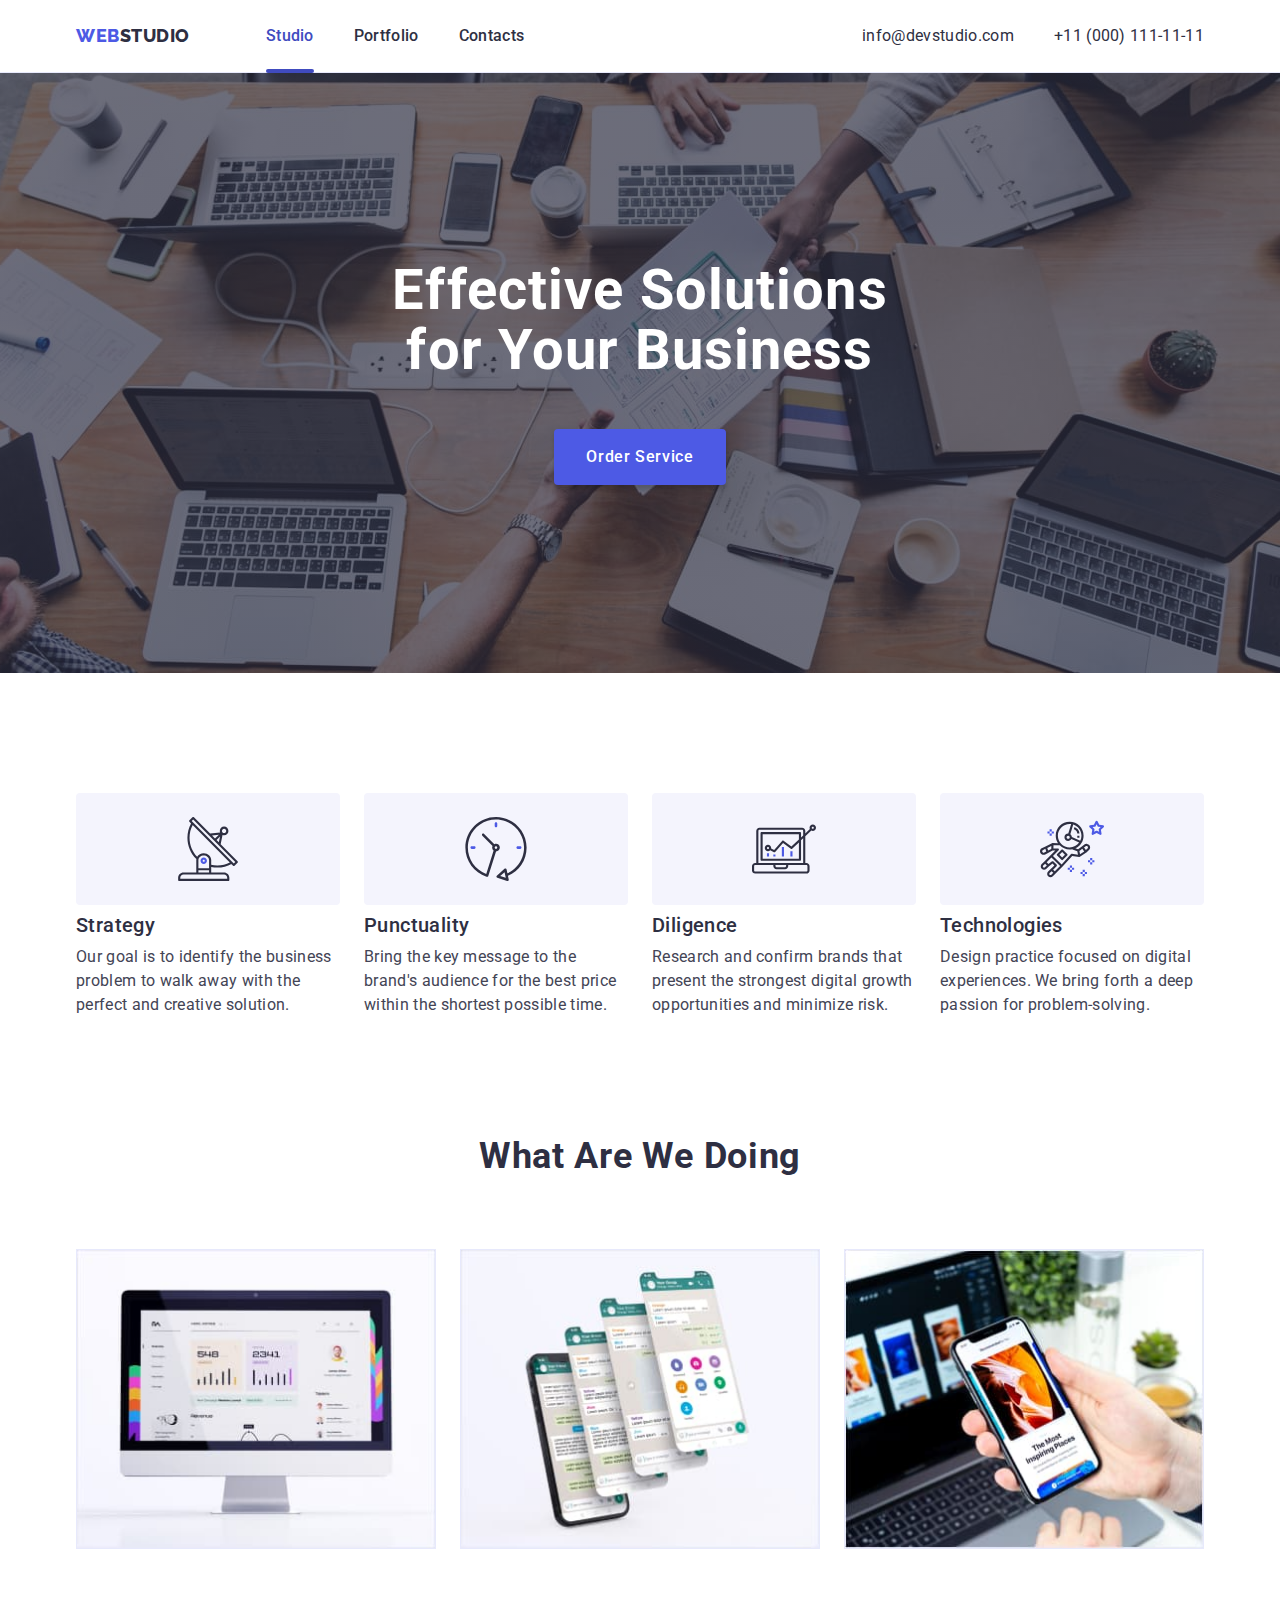
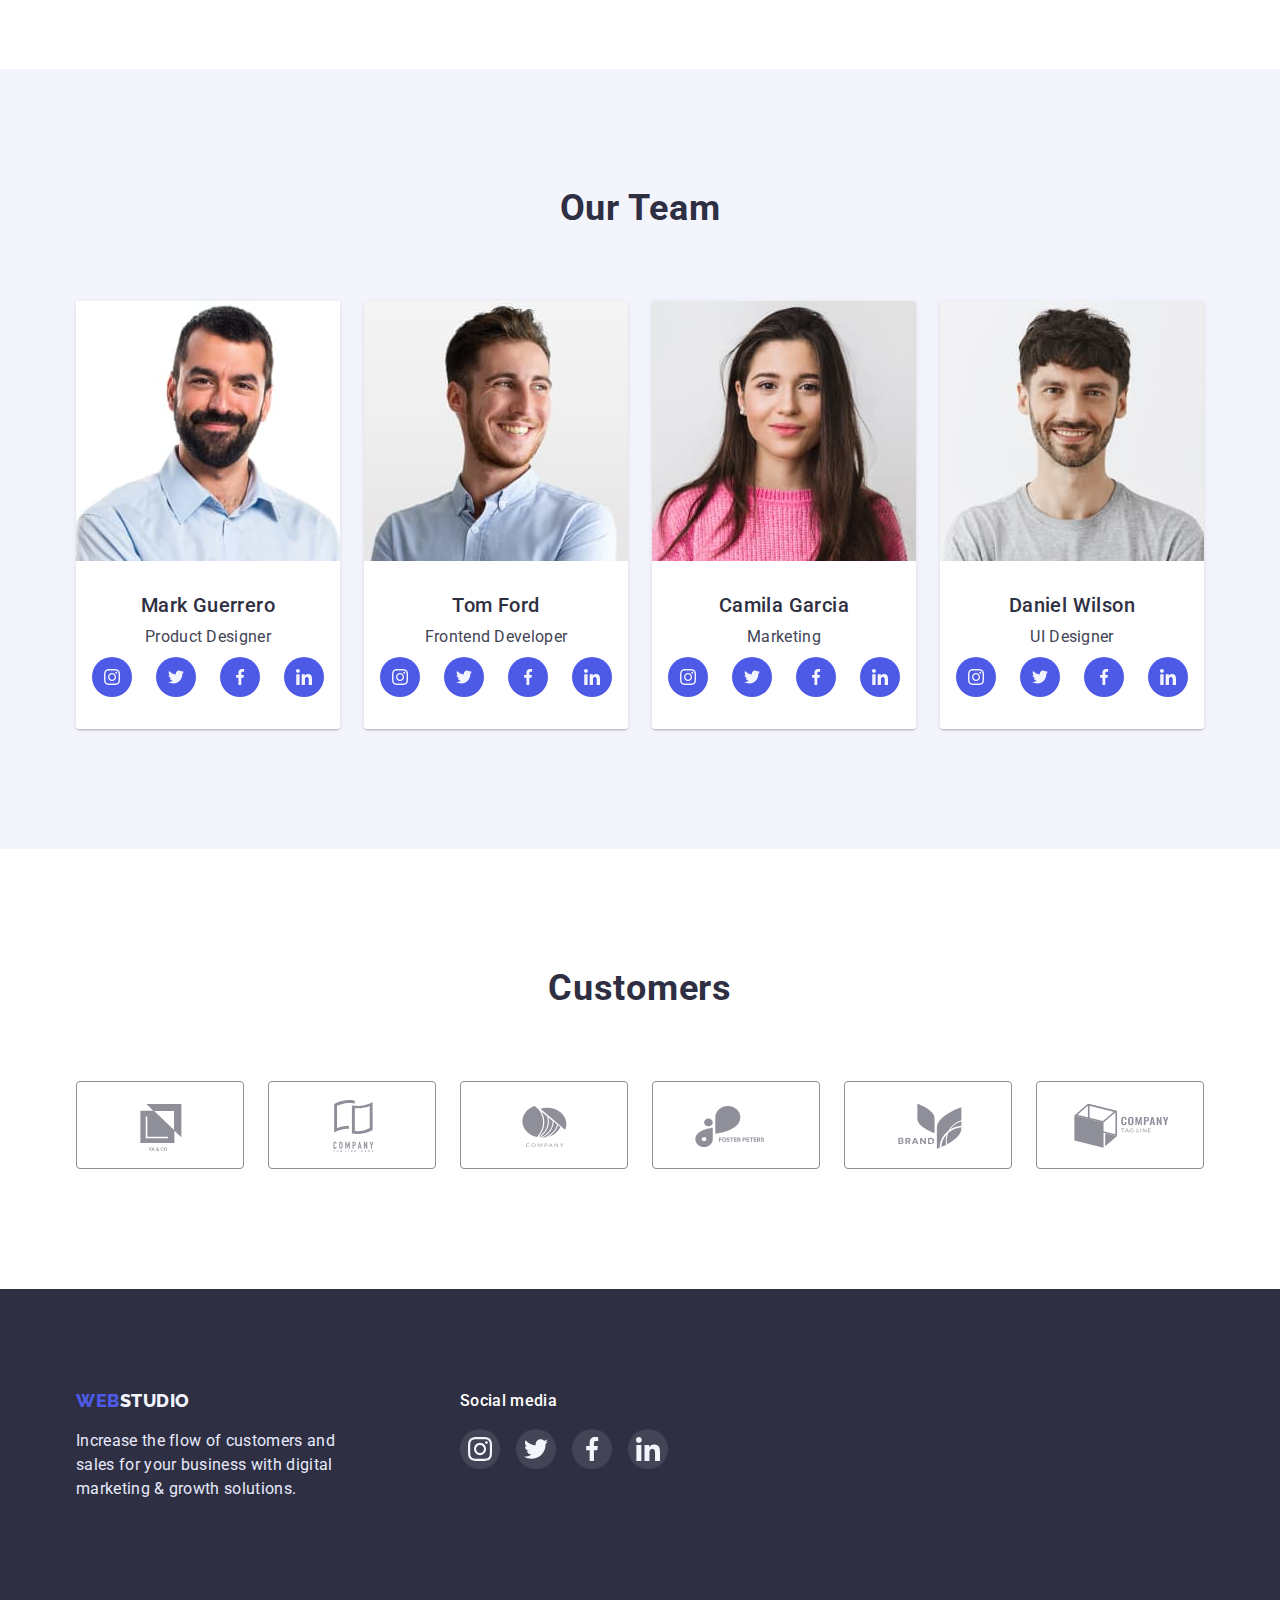
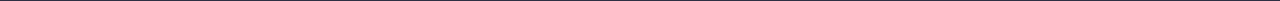
==== index.html @ 6172c43a "Initial commit" ====
<!DOCTYPE html>
<html lang="en">
  <head>
    <meta charset="UTF-8" />
    <meta http-equiv="X-UA-Compatible" content="IE=edge" />
    <meta name="viewport" content="width=device-width, initial-scale=1.0" />
    <title>Студія дизайну Webstudio</title>
    <link rel="preconnect" href="https://fonts.googleapis.com" />
    <link rel="preconnect" href="https://fonts.gstatic.com" crossorigin />
    <link
      href="https://fonts.googleapis.com/css2?family=Raleway:wght@800&family=Roboto:wght@400;500;700;900&display=swap"
      rel="stylesheet"
    />
    <link rel="stylesheet" href="./css/normalize.css" />
    <link rel="stylesheet" href="./css/styles.css" />
  </head>
  <body>
    <!-- Header -->
    <header class="header">
      <div class="container header-block">
        <nav class="nav">
          <a href="./index.html" class="logo decor"
            ><span class="logo-text"> Web</span>Studio</a
          >
          <!-- Nav-Title -->
          <ul class="nav-title">
            <li class="nav-li line">
              <a class="nav-link decor studio" href="./index.html">Studio</a>
            </li>
            <li class="nav-li">
              <a class="nav-link decor" href="./portfolio.html">Portfolio</a>
            </li>
            <li class="nav-li">
              <a class="nav-link decor" href="#">Contacts</a>
            </li>
          </ul>
        </nav>
        <!-- Contacts -->
        <address>
          <ul class="contacts">
            <li class="contacts-li">
              <a href="mailto:info@devstudio.com" class="mail decor"
                >info@devstudio.com</a
              >
            </li>
            <li class="contacts-li">
              <a href="tel:+110001111111" class="tel decor"
                >+11 (000) 111-11-11</a
              >
            </li>
          </ul>
        </address>
      </div>
    </header>
    <!-- Main content -->
    <main class="main-title">
      <!-- Values -->
      <section class="section hero">
        <div class="container">
          <h1 class="hero-title">
            Effective Solutions <br />
            for Your Business
          </h1>
          <button class="hero-button" data-modal-open type="button">
            Order Service
          </button>
        </div>
        <!-- Modal -->
        <div class="backdrop is-hidden" data-modal>
          <div class="modal">
            <svg class="button-close" width="24" height="24" data-modal-close>
              <use href="./images/symbol-defs.svg#icon-close"></use>
            </svg>
          </div>
        </div>
      </section>
      <!-- Work -->
      <section class="section work">
        <div class="container">
          <h2 class="work-title">Advantages</h2>
          <ul class="work-list">
            <li class="work-li">
              <div class="work-icon-div">
                <svg class="work-svg" width="64" height="64">
                  <use href="./images/symbol-defs.svg#icon-antenna-1"></use>
                </svg>
              </div>
              <h3 class="work-subtitle">Strategy</h3>
              <p class="work-text">
                Our goal is to identify the business problem to walk away with
                the perfect and creative solution.
              </p>
            </li>
            <li class="work-li">
              <div class="work-icon-div">
                <svg class="work-svg" width="64" height="64">
                  <use href="./images/symbol-defs.svg#icon-clock-1"></use>
                </svg>
              </div>
              <h3 class="work-subtitle">Punctuality</h3>
              <p class="work-text">
                Bring the key message to the brand's audience for the best price
                within the shortest possible time.
              </p>
            </li>
            <li class="work-li">
              <div class="work-icon-div">
                <svg class="work-svg" width="64" height="64">
                  <use href="./images/symbol-defs.svg#icon-diagram-1"></use>
                </svg>
              </div>
              <h3 class="work-subtitle">Diligence</h3>
              <p class="work-text">
                Research and confirm brands that present the strongest digital
                growth opportunities and minimize risk.
              </p>
            </li>
            <li class="work-li">
              <div class="work-icon-div">
                <svg class="work-svg" width="64" height="64">
                  <use href="./images/symbol-defs.svg#icon-astronaut-1"></use>
                </svg>
              </div>
              <h3 class="work-subtitle">Technologies</h3>
              <p class="work-text">
                Design practice focused on digital experiences. We bring forth a
                deep passion for problem-solving.
              </p>
            </li>
          </ul>
        </div>
      </section>
      <!-- Demonstration -->
      <section class="section demo">
        <div class="container">
          <h2 class="demo-title">What are we doing</h2>
          <ul class="demo-list margin">
            <li class="demo-li">
              <img
                src="./images/img-1.jpg"
                alt="Монітор компʼютера з графіками"
                width="360"
              />
            </li>
            <li class="demo-li">
              <img
                src="./images/img-2.jpg"
                alt="Демонстрація мобільного додатку (месенджер) на єкрані телефона"
                width="360"
              />
            </li>
            <li class="demo-li">
              <img
                src="./images/img-3.jpg"
                alt="Демонстрація додатку на екрані ноутбуку і мобільного телефону,ілюстрація подорожей."
                width="360"
              />
            </li>
          </ul>
        </div>
      </section>
      <!-- Team -->
      <section class="section team">
        <div class="container">
          <h2 class="team-title">Our Team</h2>
          <ul class="team-list margin">
            <li class="team-li">
              <img
                src="./images/team-1.jpg"
                alt="Фото дорослого чоловіка"
                width="264"
              />
              <div class="team-container">
                <h3 class="team-subtitle">Mark Guerrero</h3>
                <p class="team-text">Product Designer</p>
                <ul class="team-icon-list">
                  <li class="team-icon-li">
                    <a href="#" class="team-icon-link">
                      <svg class="team-icon-svg" width="16" height="16">
                        <use
                          href="./images/symbol-defs.svg#icon-instagram-2"
                        ></use>
                      </svg>
                    </a>
                  </li>
                  <li class="team-icon-li">
                    <a href="#" class="team-icon-link">
                      <svg class="team-icon-svg" width="16" height="16">
                        <use
                          href="./images/symbol-defs.svg#icon-twitter-1"
                        ></use>
                      </svg>
                    </a>
                  </li>
                  <li class="team-icon-li">
                    <a href="#" class="team-icon-link">
                      <svg class="team-icon-svg" width="16" height="16">
                        <use
                          href="./images/symbol-defs.svg#icon-facebook-1"
                        ></use>
                      </svg>
                    </a>
                  </li>
                  <li class="team-icon-li">
                    <a href="#" class="team-icon-link">
                      <svg class="team-icon-svg" width="16" height="16">
                        <use
                          href="./images/symbol-defs.svg#icon-linkedin-1"
                        ></use>
                      </svg>
                    </a>
                  </li>
                </ul>
              </div>
            </li>
            <li class="team-li">
              <img
                src="./images/team-2.jpg"
                alt="Фото дорослого чоловіка"
                width="264"
              />
              <div class="team-container">
                <h3 class="team-subtitle">Tom Ford</h3>
                <p class="team-text">Frontend Developer</p>
                <ul class="team-icon-list">
                  <li class="team-icon-li">
                    <a href="#" class="team-icon-link">
                      <svg class="team-icon-svg" width="16" height="16">
                        <use
                          href="./images/symbol-defs.svg#icon-instagram-2"
                        ></use>
                      </svg>
                    </a>
                  </li>
                  <li class="team-icon-li">
                    <a href="#" class="team-icon-link">
                      <svg class="team-icon-svg" width="16" height="16">
                        <use
                          href="./images/symbol-defs.svg#icon-twitter-1"
                        ></use>
                      </svg>
                    </a>
                  </li>
                  <li class="team-icon-li">
                    <a href="#" class="team-icon-link">
                      <svg class="team-icon-svg" width="16" height="16">
                        <use
                          href="./images/symbol-defs.svg#icon-facebook-1"
                        ></use>
                      </svg>
                    </a>
                  </li>
                  <li class="team-icon-li">
                    <a href="#" class="team-icon-link">
                      <svg class="team-icon-svg" width="16" height="16">
                        <use
                          href="./images/symbol-defs.svg#icon-linkedin-1"
                        ></use>
                      </svg>
                    </a>
                  </li>
                </ul>
              </div>
            </li>
            <li class="team-li">
              <img
                src="./images/team-3.jpg"
                alt="Фото молодої дівчини"
                width="264"
              />
              <div class="team-container">
                <h3 class="team-subtitle">Camila Garcia</h3>
                <p class="team-text">Marketing</p>
                <ul class="team-icon-list">
                  <li class="team-icon-li">
                    <a href="#" class="team-icon-link">
                      <svg class="team-icon-svg" width="16" height="16">
                        <use
                          href="./images/symbol-defs.svg#icon-instagram-2"
                        ></use>
                      </svg>
                    </a>
                  </li>
                  <li class="team-icon-li">
                    <a href="#" class="team-icon-link">
                      <svg class="team-icon-svg" width="16" height="16">
                        <use
                          href="./images/symbol-defs.svg#icon-twitter-1"
                        ></use>
                      </svg>
                    </a>
                  </li>
                  <li class="team-icon-li">
                    <a href="#" class="team-icon-link">
                      <svg class="team-icon-svg" width="16" height="16">
                        <use
                          href="./images/symbol-defs.svg#icon-facebook-1"
                        ></use>
                      </svg>
                    </a>
                  </li>
                  <li class="team-icon-li">
                    <a href="#" class="team-icon-link">
                      <svg class="team-icon-svg" width="16" height="16">
                        <use
                          href="./images/symbol-defs.svg#icon-linkedin-1"
                        ></use>
                      </svg>
                    </a>
                  </li>
                </ul>
              </div>
            </li>
            <li class="team-li">
              <img
                src="./images/team-4.jpg"
                alt="Фото молодого хлопця"
                width="264"
              />
              <div class="team-container">
                <h3 class="team-subtitle">Daniel Wilson</h3>
                <p class="team-text">UI Designer</p>
                <ul class="team-icon-list">
                  <li class="team-icon-li">
                    <a href="#" class="team-icon-link">
                      <svg class="team-icon-svg" width="16" height="16">
                        <use
                          href="./images/symbol-defs.svg#icon-instagram-2"
                        ></use>
                      </svg>
                    </a>
                  </li>
                  <li class="team-icon-li">
                    <a href="#" class="team-icon-link">
                      <svg class="team-icon-svg" width="16" height="16">
                        <use
                          href="./images/symbol-defs.svg#icon-twitter-1"
                        ></use>
                      </svg>
                    </a>
                  </li>
                  <li class="team-icon-li">
                    <a href="#" class="team-icon-link">
                      <svg class="team-icon-svg" width="16" height="16">
                        <use
                          href="./images/symbol-defs.svg#icon-facebook-1"
                        ></use>
                      </svg>
                    </a>
                  </li>
                  <li class="team-icon-li">
                    <a href="#" class="team-icon-link">
                      <svg class="team-icon-svg" width="16" height="16">
                        <use
                          href="./images/symbol-defs.svg#icon-linkedin-1"
                        ></use>
                      </svg>
                    </a>
                  </li>
                </ul>
              </div>
            </li>
          </ul>
        </div>
      </section>

      <!-- Customers -->
      <section class="section customers">
        <div class="container">
          <h2 class="customers-title">Customers</h2>
          <ul class="customers-list">
            <li class="customers-li">
              <a class="customers-link" href="#">
                <svg class="customers-svg" width="104" height="56">
                  <use
                    class="customers-icon"
                    href="./images/symbol-defs.svg#icon-logo"
                  ></use>
                </svg>
              </a>
            </li>
            <li class="customers-li">
              <a class="customers-link" href="#">
                <svg class="customers-svg" width="104" height="56">
                  <use
                    class="customers-icon"
                    href="./images/symbol-defs.svg#icon-logo-1"
                  ></use>
                </svg>
              </a>
            </li>
            <li class="customers-li">
              <a class="customers-link" href="#">
                <svg class="customers-svg" width="104" height="56">
                  <use
                    class="customers-icon"
                    href="./images/symbol-defs.svg#icon-logo-2"
                  ></use>
                </svg>
              </a>
            </li>
            <li class="customers-li">
              <a class="customers-link" href="#">
                <svg class="customers-svg" width="104" height="56">
                  <use
                    class="customers-icon"
                    href="./images/symbol-defs.svg#icon-logo-3"
                  ></use>
                </svg>
              </a>
            </li>
            <li class="customers-li">
              <a class="customers-link" href="#">
                <svg class="customers-svg" width="104" height="56">
                  <use
                    class="customers-icon"
                    href="./images/symbol-defs.svg#icon-logo-4"
                  ></use>
                </svg>
              </a>
            </li>
            <li class="customers-li">
              <a class="customers-link" href="#">
                <svg class="customers-svg" width="104" height="56">
                  <use
                    class="customers-icon"
                    href="./images/symbol-defs.svg#icon-logo-5"
                  ></use>
                </svg>
              </a>
            </li>
          </ul>
        </div>
      </section>
    </main>
    <!-- Footer -->
    <footer class="footer">
      <div class="container foot-contain">
        <div class="business">
          <a href="./index.html" class="footer-logo decor"
            ><span class="logo-text"> Web</span>Studio</a
          >
          <p class="footer-text">
            Increase the flow of customers and sales for your business with
            digital marketing & growth solutions.
          </p>
        </div>
        <div class="social">
          <h2 class="social-title">Social media</h2>
          <ul class="social-list">
            <li class="social-li">
              <a href="#" class="social-link">
                <svg class="social-svg" width="24" height="24">
                  <use href="./images/symbol-defs.svg#icon-instagram-2"></use>
                </svg>
              </a>
            </li>
            <li class="social-li">
              <a href="#" class="social-link">
                <svg class="social-svg" width="24" height="24">
                  <use href="./images/symbol-defs.svg#icon-twitter-1"></use>
                </svg>
              </a>
            </li>
            <li class="social-li">
              <a href="#" class="social-link">
                <svg class="social-svg" width="24" height="24">
                  <use href="./images/symbol-defs.svg#icon-facebook-1"></use>
                </svg>
              </a>
            </li>
            <li class="social-li">
              <a href="#" class="social-link">
                <svg class="social-svg" width="24" height="24">
                  <use href="./images/symbol-defs.svg#icon-linkedin-1"></use>
                </svg>
              </a>
            </li>
          </ul>
        </div>
      </div>
    </footer>
    <script src="./js/modal.js"></script>
  </body>
</html>
---- css/styles.css ----
:root {
  --primary-text-color: #434455;
  --title-text-color: #2e2f42;
  --accent-color: #4d5ae5;
  --primary-white-color: #ffffff;
  --active-accent-color: #404bbf;
  --background-button-color: #f4f4fd;
  --footer-text-color: #e7e9fc;
  --border-icon-color: #8e8f99;
  --footer-icon-color: rgba(255, 255, 255, 0.1);
  --footer-icon-active-color: #31d0aa;
  --black-color: #000;
  --modal-buttonclose-border: rgba(0, 0, 0, 0.1);
  --modal-background: rgba(46, 47, 66, 0.4);
  --modal-window-background: #fcfcfc;
  --modal-box-shadow: 0px 1px 1px rgba(0, 0, 0, 0.14),
    0px 1px 3px rgba(0, 0, 0, 0.12), 0px 2px 1px rgba(0, 0, 0, 0.2);
  --box-shadow: 0px 1px 6px rgba(46, 47, 66, 0.08),
    0px 1px 1px rgba(46, 47, 66, 0.16), 0px 2px 1px rgba(46, 47, 66, 0.08);
  --button-shadow: 0px 4px 4px rgba(0, 0, 0, 0.15);
  --filter-shadow: 0px 3px 1px rgba(0, 0, 0, 0.1),
    0px 2px 1px rgba(0, 0, 0, 0.08), 0px 2px 2px rgba(0, 0, 0, 0.12);
  --portfolio-card-shadow: 0px 1px 6px rgba(46, 47, 66, 0.08);
}

html {
  box-sizing: border-box;
}

*,
*::before,
*::after {
  box-sizing: inherit;
}

/* Body */
body {
  font-family: Roboto, sans-serif;
  font-size: 16px;
  background-color: var(--primary-white-color);
  color: var(--primary-text-color);
}

h1,
h2,
h3,
h4,
h5,
h6,
p,
ul {
  margin: 0;
  padding: 0;
}
/* .section {
} */
/* CONTAINER */
.container {
  width: 1158px;
  padding-left: 15px;
  padding-right: 15px;

  margin-left: auto;
  margin-right: auto;
}
.margin {
  margin-top: 72px;
}
/* Img */
img {
  display: block;
  max-width: 100%;
  height: auto;
}
.decor {
  text-decoration: none;
}
.nav-title,
.contacts,
.work-list,
.demo-list,
.team-list,
.filter,
.examples {
  list-style-type: none;
}
/* Header */
.header {
  padding-top: 24px;
  padding-bottom: 24px;
  border-bottom: 1px solid var(--footer-text-color);
}
/* flexbox */
.header-block {
  display: flex;
  justify-content: space-between;
}
.nav {
  display: flex;
}

/* Navigation */
/* Logo */
.logo {
  font-family: "Raleway";
  font-weight: 800;
  font-size: 18px;
  line-height: 1.33;
  letter-spacing: 0.03em;
  text-transform: uppercase;
  color: var(--title-text-color);

  margin-right: 76px;
}

/* Nav-Title */
.nav-title {
  display: flex;
}
.nav-li:not(:last-child) {
  margin-right: 40px;
}

.nav-link {
  font-weight: 500;
  line-height: 1.5;
  letter-spacing: 0.02em;
  color: var(--title-text-color);

  padding-top: 24px;
  padding-bottom: 28px;
  transition: color 250ms cubic-bezier(0.4, 0, 0.2, 1);
}
.nav-link:hover,
.nav-link:focus {
  color: var(--active-accent-color);
}
.studio {
  color: var(--active-accent-color);
}
.nav-link {
  position: relative;
}
.studio::after {
  content: "";
  width: 100%;
  height: 4px;
  border-radius: 2px;
  background-color: var(--active-accent-color);
  position: absolute;
  bottom: 0;
  left: 0;
}

.portfolio {
  color: var(--active-accent-color);
}
.portfolio::after {
  content: "";
  width: 100%;
  height: 4px;

  border-radius: 2px;
  background-color: var(--active-accent-color);
  position: absolute;
  bottom: 0;
  left: 0;
}
/* Contacts */
.contacts {
  display: flex;
}
.contacts-li + .contacts-li {
  margin-left: 40px;
}
.mail {
  font-style: normal;
  line-height: 1.5;
  letter-spacing: 0.02em;
  color: var(--title-text-color);

  padding-top: 24px;
  padding-bottom: 24px;
  transition: color 250ms cubic-bezier(0.4, 0, 0.2, 1);
}
.tel {
  font-style: normal;
  line-height: 1.5;
  letter-spacing: 0.02em;
  color: var(--title-text-color);

  padding-top: 24px;
  padding-bottom: 24px;
  transition: color 250ms cubic-bezier(0.4, 0, 0.2, 1);
}
.mail:hover,
.mail:focus {
  color: var(--active-accent-color);
}
.tel:hover,
.tel:focus {
  color: var(--active-accent-color);
}

/* Main content */

/* .main-title {
} */

/* Section */
.section {
  padding-top: 120px;
  padding-bottom: 120px;
}
/* Hero */
.hero {
  height: 600px;
  max-width: 1440px;
  margin-left: auto;
  margin-right: auto;
  background-size: cover;
  background-position: center;
  background-image: linear-gradient(
      to right,
      rgba(46, 47, 66, 0.7),
      rgba(46, 47, 66, 0.7)
    ),
    url(../images/background.jpg);

  padding-top: 188px;
  padding-bottom: 188px;
  background-color: var(--title-text-color);
}
.hero-title {
  font-weight: 700;
  font-size: 56px;
  line-height: 1.07;
  text-align: center;
  letter-spacing: 0.02em;
  color: var(--primary-white-color);
  margin-bottom: 48px;
}

.hero-button {
  border: none;
  font-family: Roboto, sans-serif;
  font-weight: 500;
  display: flex;
  align-items: center;
  line-height: 1.5;
  letter-spacing: 0.04em;
  color: var(--primary-white-color);
  background-color: var(--accent-color);
  cursor: pointer;
  border-radius: 4px;
  box-shadow: var(--button-shadow);

  padding: 16px 32px;
  margin: auto;

  transition: background-color 250ms cubic-bezier(0.4, 0, 0.2, 1);
}

.hero-button:hover,
.hero-button:focus {
  background: var(--active-accent-color);
}

/* Modal */

.backdrop {
  position: fixed;
  top: 0;
  left: 0;
  width: 100%;
  height: 100%;
  background: var(--modal-background);
  visibility: visible;

  opacity: 1;
  transition: opacity 250ms cubic-bezier(0.4, 0, 0.2, 1),
    visibility 250ms cubic-bezier(0.4, 0, 0.2, 1);
}
.backdrop.is-hidden {
  visibility: hidden;
  opacity: 0;
  pointer-events: none;
}
.backdrop.is-hidden .modal {
  transform: translate(-50%, -50%) scale(1.1);
}

.modal {
  position: absolute;
  top: 50%;
  left: 50%;

  width: 408px;
  height: 576px;
  background-color: var(--modal-window-background);
  box-shadow: var(--modal-box-shadow);
  border-radius: 4px;
  transform: translate(-50%, -50%) scale(1);
  transition: transform 250ms cubic-bezier(0.4, 0, 0.2, 1);
}

.button-close {
  position: absolute;
  top: 24px;
  right: 24px;
  cursor: pointer;
  fill: var(--black-color);
  border-radius: 50%;
  border: 1px solid var(--border-icon-color);
  background-color: var(--footer-text-color);
  transition: fill, background-color,
    border-color 250ms cubic-bezier(0.4, 0, 0.2, 1);
}

.button-close:focus,
.button-close:hover,
.border-close:active {
  fill: var(--primary-white-color);
  background-color: var(--active-accent-color);
  border-color: var(--active-accent-color);
}

/* Work */
.work {
  padding-bottom: 0;
}

.work-title {
  display: none;
  text-align: center;
}
.work-list {
  display: flex;
}
.work-li {
  flex-basis: calc(100% - 72px / 4);
}
.work-li + .work-li {
  margin-left: 24px;
}

.work-icon-div {
  display: flex;
  justify-content: center;
  height: 112px;
  align-items: center;
  border-radius: 4px;
  background-color: var(--background-button-color);
}
.work-subtitle {
  font-weight: 500;
  font-size: 20px;
  line-height: 1.2;
  letter-spacing: 0.02em;
  color: var(--title-text-color);
  margin-top: 8px;
}

.work-text {
  line-height: 1.5;
  letter-spacing: 0.02em;
  color: var(--primary-text-color);
  margin-top: 8px;
}

/* Demonstration */
/* .demo {

} */

.demo-title {
  font-weight: 700;
  font-size: 36px;
  line-height: 1.11;
  text-align: center;
  text-transform: capitalize;
  letter-spacing: 0.02em;
  color: var(--title-text-color);
}

.demo-list {
  display: flex;
}
.demo-li {
  border: 1px solid var(--footer-text-color);
}
.demo-li + .demo-li {
  margin-left: 24px;
}
/* Team */

.team {
  background-color: var(--background-button-color);
}

.team-title {
  font-weight: 700;
  font-size: 36px;
  line-height: 1.11;
  text-align: center;
  text-transform: capitalize;
  letter-spacing: 0.02em;
  color: var(--title-text-color);
}

.team-list {
  display: flex;
}

.team-li + .team-li {
  margin-left: 24px;
}
.team-li {
  flex-basis: calc(100% - 72px / 4);

  box-shadow: var(--box-shadow);
  border-radius: 0px 0px 4px 4px;
}

.team-container {
  background-color: var(--primary-white-color);
  padding: 32px 16px;
  border-radius: 0px 0px 4px 4px;
}

.team-subtitle {
  font-weight: 500;
  font-size: 20px;
  line-height: 1.2;
  text-align: center;
  letter-spacing: 0.02em;
  color: var(--title-text-color);
}

.team-text {
  line-height: 1.5;
  text-align: center;
  letter-spacing: 0.02em;
  color: var(--primary-text-color);

  margin-top: 8px;
}
.team-icon-list {
  display: flex;
  list-style: none;
  justify-content: center;
  gap: 24px;
  margin-top: 8px;
}
.team-icon-link {
  display: flex;
  width: 40px;
  height: 40px;
  justify-content: center;
  align-items: center;
  border-radius: 50%;
  background-color: var(--accent-color);
  transition: background-color 250ms cubic-bezier(0.4, 0, 0.2, 1);
}
.team-icon-link:hover,
.team-icon-link:focus {
  background-color: var(--active-accent-color);
}

/* Customers */
.customers-title {
  font-weight: 700;
  font-size: 36px;
  line-height: 1.11;
  text-align: center;
  text-transform: capitalize;
  letter-spacing: 0.02em;
  color: var(--title-text-color);
}

.customers-list {
  display: flex;
  list-style: none;
  margin-top: 72px;
}

.customers-li + .customers-li {
  margin-left: 24px;
}
.customers-li {
  flex-basis: calc(100% - 120px / 6);
}
.customers-link {
  display: flex;

  border: 1px solid var(--border-icon-color);
  border-radius: 4px;
  justify-content: center;
  align-items: center;
  height: 88px;
  transition: border-color 250ms cubic-bezier(0.4, 0, 0.2, 1);
}
.customers-link:hover,
.customers-link:focus {
  border-color: var(--active-accent-color);
}
.customers-svg {
  display: block;
  fill: var(--border-icon-color);
  transition: fill 250ms cubic-bezier(0.4, 0, 0.2, 1);
}
.customers-link:hover .customers-svg,
.customers-link:focus .customers-svg {
  fill: var(--active-accent-color);
}

/* Footer */

.footer {
  background-color: var(--title-text-color);
  padding-top: 100px;
  padding-bottom: 100px;
}
.foot-contain {
  display: flex;
}
.business {
  margin-right: 120px;
}

.logo-text {
  color: var(--accent-color);
}
.footer-logo {
  font-family: "Raleway";
  font-weight: 800;
  font-size: 18px;
  line-height: 1.33;
  letter-spacing: 0.03em;
  text-transform: uppercase;
  color: var(--background-button-color);
}

.footer-text {
  line-height: 1.5;
  letter-spacing: 0.02em;
  color: var(--footer-text-color);

  margin-top: 16px;
  width: 264px;
}

.social-list {
  display: flex;
  list-style: none;

  gap: 16px;
  margin-top: 16px;
}
.social-title {
  font-weight: 500;
  font-size: 16px;
  line-height: 1.5;
  letter-spacing: 0.02em;
  color: var(--primary-white-color);
}
.social-link {
  display: flex;
  width: 40px;
  height: 40px;
  justify-content: center;
  align-items: center;
  border-radius: 50%;
  background-color: var(--footer-icon-color);
  transition: background-color 250ms cubic-bezier(0.4, 0, 0.2, 1);
}
.social-link:hover,
.social-link:focus {
  background-color: var(--footer-icon-active-color);
}

/* Style SCC for Portfolio page */

/* Main Portfolio*/

/* .main-portfolio {
 } */

.portfolio-section {
  padding-top: 96px;
}

.portfolio-title {
  text-align: center;
  display: none;
}

.filter {
  display: flex;
  justify-content: center;
}

.filter-li + .filter-li {
  margin-left: 24px;
}

.filter-button {
  font-family: Roboto, sans-serif;
  font-weight: 500;
  display: flex;
  align-items: center;
  text-align: center;
  letter-spacing: 0.04em;
  color: var(--accent-color);
  background-color: var(--background-button-color);
  cursor: pointer;
  border: 1px solid var(--footer-text-color);
  border-radius: 4px;

  padding: 12px 24px;
  transition: color, background-color, box-shadow,
    border-color 250ms cubic-bezier(0.4, 0, 0.2, 1);
}

.filter-button:hover,
.filter-button:focus {
  color: var(--primary-white-color);
  background-color: var(--active-accent-color);
  box-shadow: var(--filter-shadow);
  border-color: var(--active-accent-color);
}
.all {
  color: var(--primary-white-color);
  background-color: var(--active-accent-color);
}
/* Examples */

.examples {
  display: flex;
  flex-wrap: wrap;
  margin-right: -24px;
  margin-bottom: -48px;
}

.examples-list {
  margin-right: 24px;
  margin-bottom: 48px;
}

.examples-link {
  display: block;
  box-shadow: var(--portfolio-card-shadow);
  transition: box-shadow 250ms cubic-bezier(0.4, 0, 0.2, 1);
}
.examples-link:hover,
.examples-link:focus {
  box-shadow: var(--box-shadow);
}
.examples-link:hover .overlay,
.examples-link:focus .overlay {
  transform: translateX(0);
}
.thumb {
  position: relative;
  overflow: hidden;
}

.overlay {
  position: absolute;
  bottom: 0;
  right: 0;
  width: 100%;
  height: 100%;
  background-color: var(--accent-color);
  padding: 40px 32px 164px 32px;
  background-blend-mode: soft-light;
  mix-blend-mode: normal;
  transform: translateY(100%);
  transition: transform 250ms cubic-bezier(0.4, 0, 0.2, 1);
}
.overlay-text {
  line-height: 1.5;
  letter-spacing: 0.02em;

  color: var(--background-button-color);
}
.examples-text-container {
  padding: 32px 16px;
  border: 1px solid var(--footer-text-color);
}

.examples-subtitle {
  font-weight: 500;
  font-size: 20px;
  line-height: 1.2;
  letter-spacing: 0.02em;
  color: var(--title-text-color);
}

.examples-text {
  line-height: 1.5;
  letter-spacing: 0.02em;
  color: var(--primary-text-color);

  margin-top: 8px;
}
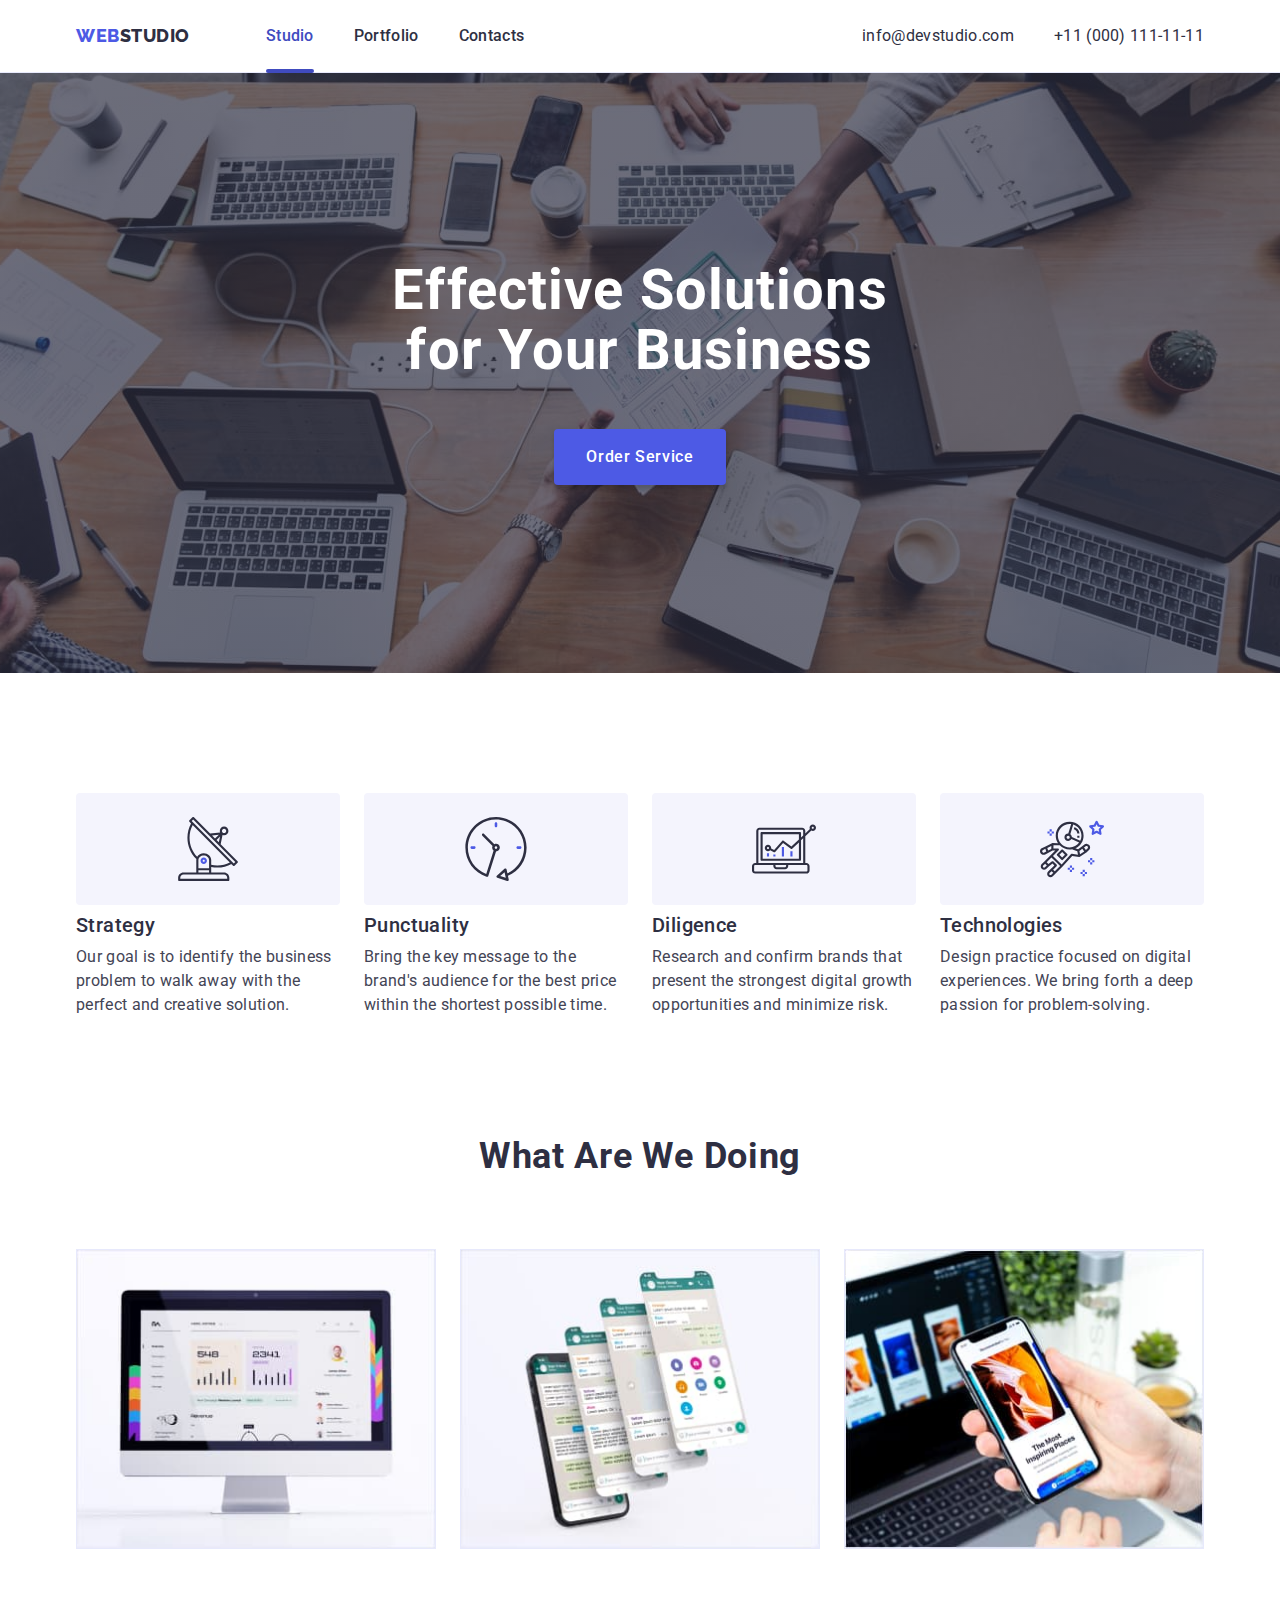
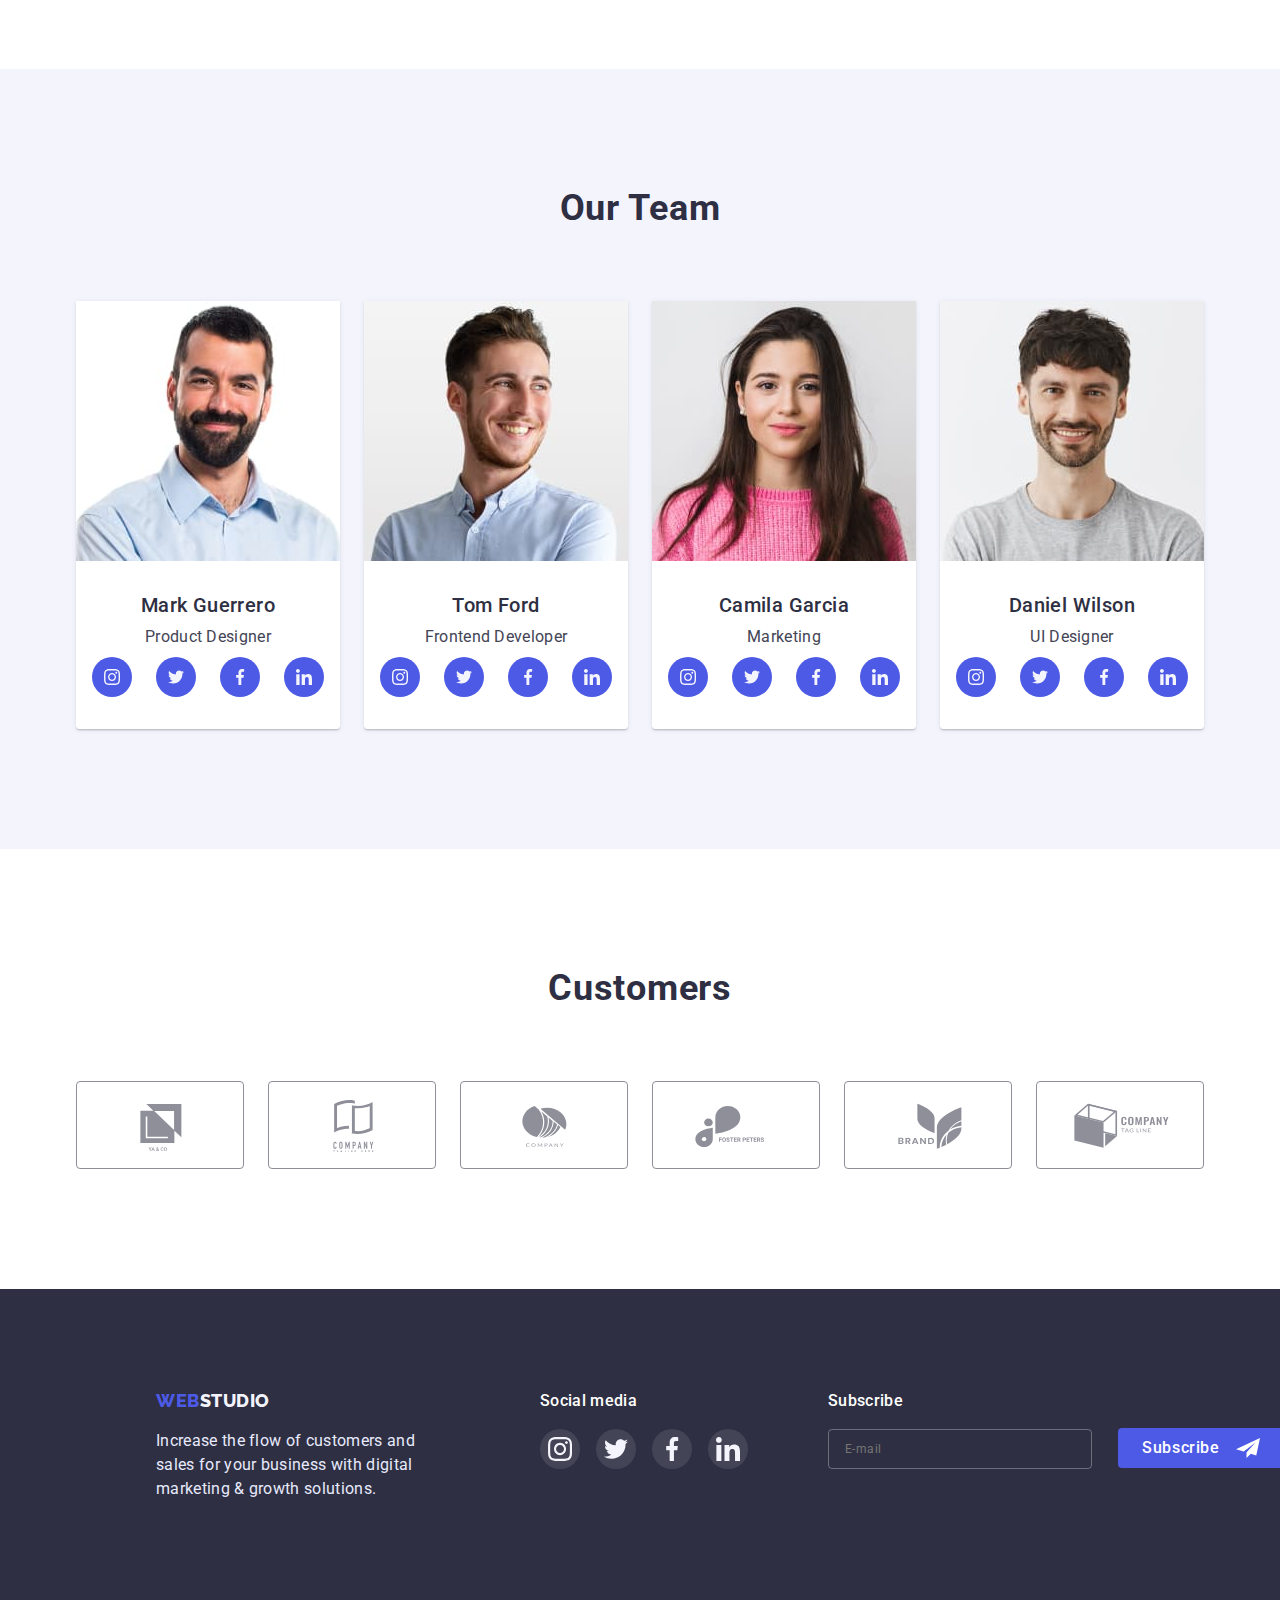
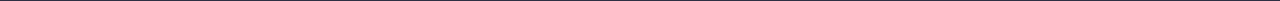
==== commit 58aa6a8c: "Модуль 6_Форми" ====
--- a/index.html
+++ b/index.html
@@ -68,9 +68,59 @@
         <!-- Modal -->
         <div class="backdrop is-hidden" data-modal>
           <div class="modal">
+            <h2 class="modal-title">
+              Leave your contacts and we will call you back
+            </h2>
             <svg class="button-close" width="24" height="24" data-modal-close>
               <use href="./images/symbol-defs.svg#icon-close"></use>
             </svg>
+
+            <form class="modal-form">
+              <label class="modal-label">
+                <p class="user-name form-text">Name</p>
+                <div class="position-icon">
+                  <svg class="form-icon" width="18" height="18">
+                    <use href="./images/symbol-defs.svg#icon-name"></use>
+                  </svg>
+                  <input type="text" name="user_name" required />
+                </div>
+              </label>
+              <label class="modal-label">
+                <p class="user-phone form-text">Phone</p>
+                <div class="position-icon">
+                  <svg class="form-icon" width="18" height="24">
+                    <use href="./images/symbol-defs.svg#icon-phone"></use>
+                  </svg>
+                  <input type="tel" name="user_phone" required />
+                </div>
+              </label>
+              <label class="modal-label">
+                <p class="user-email form-text">Email</p>
+                <div class="position-icon">
+                  <svg class="form-icon" width="18" height="24">
+                    <use href="./images/symbol-defs.svg#icon-email"></use>
+                  </svg>
+                  <input type="email" name="user_email" required />
+                </div>
+              </label>
+              <label class="label-comment">
+                <p class="user-comment form-text">Comment</p>
+                <textarea
+                  class="text-comment"
+                  name="user_comment"
+                  placeholder="Text input"
+                ></textarea>
+              </label>
+              <label class="checkbox-block">
+                <span class="checkbox-icon"></span>
+                <input type="checkbox" class="checkbox" required />
+                <p class="checkbox-text form-text">
+                  I accept the terms and conditions of the
+                  <a href="#" class="privacy-policy">Privacy Policy</a>
+                </p>
+              </label>
+              <button type="submit" class="form-button">Send</button>
+            </form>
           </div>
         </div>
       </section>
@@ -478,6 +528,25 @@
             </li>
           </ul>
         </div>
+        <div class="footer-form">
+          <form class="form-sub">
+            <h2 class="form-title">Subscribe</h2>
+            <label class="label-sub">
+              <input
+                type="email"
+                name="email"
+                autocomplete="on"
+                placeholder="E-mail"
+              />
+            </label>
+            <button class="button-sub" type="submit">
+              <span class="button-sub-text">Subscribe</span>
+              <svg class="button-icon" width="24" height="24">
+                <use href="./images/symbol-defs.svg#icon-subscribe"></use>
+              </svg>
+            </button>
+          </form>
+        </div>
       </div>
     </footer>
     <script src="./js/modal.js"></script>
--- a/css/styles.css
+++ b/css/styles.css
@@ -10,6 +10,7 @@
   --footer-icon-color: rgba(255, 255, 255, 0.1);
   --footer-icon-active-color: #31d0aa;
   --black-color: #000;
+  --form-border-color: rgba(255, 255, 255, 0.3);
   --modal-buttonclose-border: rgba(0, 0, 0, 0.1);
   --modal-background: rgba(46, 47, 66, 0.4);
   --modal-window-background: #fcfcfc;
@@ -21,6 +22,8 @@
   --filter-shadow: 0px 3px 1px rgba(0, 0, 0, 0.1),
     0px 2px 1px rgba(0, 0, 0, 0.08), 0px 2px 2px rgba(0, 0, 0, 0.12);
   --portfolio-card-shadow: 0px 1px 6px rgba(46, 47, 66, 0.08);
+  --placeholder-color-text: rgba(117, 117, 117, 0.5);
+  --input-border-color: rgba(33, 33, 33, 0.2);
 }
 
 html {
@@ -296,14 +299,22 @@
   left: 50%;
 
   width: 408px;
-  height: 576px;
+  padding: 24px;
   background-color: var(--modal-window-background);
   box-shadow: var(--modal-box-shadow);
   border-radius: 4px;
   transform: translate(-50%, -50%) scale(1);
   transition: transform 250ms cubic-bezier(0.4, 0, 0.2, 1);
 }
-
+.modal-title {
+  font-weight: 500;
+  font-size: 16px;
+  line-height: 1.5;
+  text-align: center;
+  letter-spacing: 0.02em;
+  color: var(--title-text-color);
+  margin-top: 48px;
+}
 .button-close {
   position: absolute;
   top: 24px;
@@ -325,6 +336,150 @@
   border-color: var(--active-accent-color);
 }
 
+label {
+  display: block;
+}
+.form-text {
+  font-size: 12px;
+  line-height: 1.16;
+  letter-spacing: 0.01em;
+  color: var(--border-icon-color);
+  margin: 8px 0 4px 0;
+}
+.position-icon {
+  position: relative;
+}
+.user-name {
+  line-height: 1.33;
+  letter-spacing: 0.04em;
+  margin-top: 14px;
+}
+.modal-label input {
+  font-family: inherit;
+  color: var(--primary-text-color);
+  font-size: 12px;
+  line-height: 1.33;
+  letter-spacing: 0.04em;
+  width: 100%;
+  height: 40px;
+  padding: 0 16px 0 38px;
+  border: 1px solid var(--input-border-color);
+  border-radius: 4px;
+  transition: border-color 250ms cubic-bezier(0.4, 0, 0.2, 1);
+}
+.position-icon:focus-within {
+  fill: var(--accent-color);
+}
+.modal-label input:focus-within {
+  border-color: var(--accent-color);
+  outline: 0;
+}
+.form-icon {
+  position: absolute;
+  top: 50%;
+  transform: translate(16px, -50%);
+  transition: fill 250ms cubic-bezier(0.4, 0, 0.2, 1);
+}
+
+.text-comment {
+  resize: none;
+  font-family: inherit;
+  font-size: 12px;
+  line-height: 1.33;
+  letter-spacing: 0.04em;
+  color: var(--primary-text-color);
+  width: 100%;
+  height: 120px;
+  padding: 8px 16px;
+  border: 1px solid var(--input-border-color);
+  border-radius: 4px;
+  transition: border-color 250ms cubic-bezier(0.4, 0, 0.2, 1);
+}
+.text-comment:focus-within {
+  outline: 0;
+  border-color: var(--accent-color);
+}
+.text-comment::placeholder {
+  font-family: "Roboto";
+  font-style: normal;
+  font-weight: 400;
+  font-size: 12px;
+  line-height: 1.33;
+  letter-spacing: 0.04em;
+  color: var(--placeholder-color-text);
+}
+
+.checkbox-block {
+  display: flex;
+
+  align-items: center;
+  margin: 16px 0 24px 0;
+  cursor: pointer;
+}
+
+.checkbox-text {
+  line-height: 1.33;
+  letter-spacing: 0.04em;
+  margin: 0 0 0 8px;
+}
+
+.checkbox {
+  appearance: none;
+  width: 16px;
+  height: 16px;
+  border: 1.25px solid var(--title-text-color);
+  border-radius: 2px;
+  cursor: pointer;
+  transition: border-color 250ms cubic-bezier(0.4, 0, 0.2, 1);
+}
+.checkbox:focus-within {
+  outline: 0;
+  border-color: var(--accent-color);
+}
+
+.checkbox:checked {
+  background-image: url(../images/checkbox.svg);
+  border: none;
+  width: 16px;
+  height: 16px;
+}
+
+.privacy-policy {
+  color: var(--accent-color);
+  transition: border 250ms cubic-bezier(0.4, 0, 0.2, 1);
+}
+.privacy-policy:focus {
+  outline: 0;
+  border: 1px solid var(--accent-color);
+  border-radius: 2px;
+}
+
+.form-button {
+  font-family: "Roboto";
+  font-style: normal;
+  font-weight: 500;
+  font-size: 16px;
+  line-height: 1.5;
+  display: block;
+  letter-spacing: 0.04em;
+  margin: 0 auto;
+  box-shadow: var(--box-shadow);
+  border-radius: 4px;
+  border: 0;
+  width: 169px;
+  height: 56px;
+  cursor: pointer;
+
+  color: var(--primary-white-color);
+  background-color: var(--accent-color);
+  transition: background-color 250ms cubic-bezier(0.4, 0, 0.2, 1);
+}
+.form-button:focus,
+.form-button:hover {
+  outline: 0;
+  background-color: var(--active-accent-color);
+}
+
 /* Work */
 .work {
   padding-bottom: 0;
@@ -520,6 +675,7 @@
   background-color: var(--title-text-color);
   padding-top: 100px;
   padding-bottom: 100px;
+  min-width: 1440px;
 }
 .foot-contain {
   display: flex;
@@ -577,6 +733,83 @@
 .social-link:hover,
 .social-link:focus {
   background-color: var(--footer-icon-active-color);
+}
+
+/* Subscribe */
+
+.footer-form {
+  margin-left: 80px;
+}
+.form-title {
+  font-weight: 500;
+  font-size: 16px;
+  line-height: 1.5;
+  letter-spacing: 0.02em;
+
+  color: var(--primary-white-color);
+}
+.label-sub {
+  display: inline-block;
+}
+.form-sub input {
+  font-family: inherit;
+  font-size: 12px;
+  line-height: 1.33;
+  letter-spacing: 0.04em;
+  color: var(--primary-white-color);
+  border: 1px solid var(--form-border-color);
+  filter: drop-shadow var(--button-shadow);
+  border-radius: 4px;
+  padding: 0 16px 0 16px;
+  margin-top: 16px;
+  height: 40px;
+  width: 264px;
+  background-color: transparent;
+  outline: 0;
+  transition: border-color 250ms cubic-bezier(0.4, 0, 0.2, 1);
+}
+
+.form-sub input:focus-within {
+  border-color: var(--accent-color);
+}
+.form-sub::placeholder {
+  font-family: "Roboto";
+  font-style: normal;
+  font-weight: 400;
+  font-size: 12px;
+  line-height: 1.33;
+  letter-spacing: 0.04em;
+  color: var(--placeholder-color-text);
+}
+.button-sub {
+  display: inline-flex;
+  padding: 8px 24px;
+  border-radius: 4px;
+  border: 0;
+  cursor: pointer;
+  margin-left: 22px;
+  background-color: var(--accent-color);
+  transition: background-color 250ms cubic-bezier(0.4, 0, 0.2, 1);
+}
+.button-sub:focus,
+.button-sub:hover {
+  background-color: var(--active-accent-color);
+}
+.button-sub-text {
+  font-family: "Roboto";
+  font-style: normal;
+  font-weight: 500;
+  font-size: 16px;
+  line-height: 1.5;
+  letter-spacing: 0.04em;
+  color: var(--primary-white-color);
+  margin-right: 16px;
+  padding: 0;
+  border: none;
+}
+.button-icon {
+  display: inline-flex;
+  align-items: center;
 }
 
 /* Style SCC for Portfolio page */
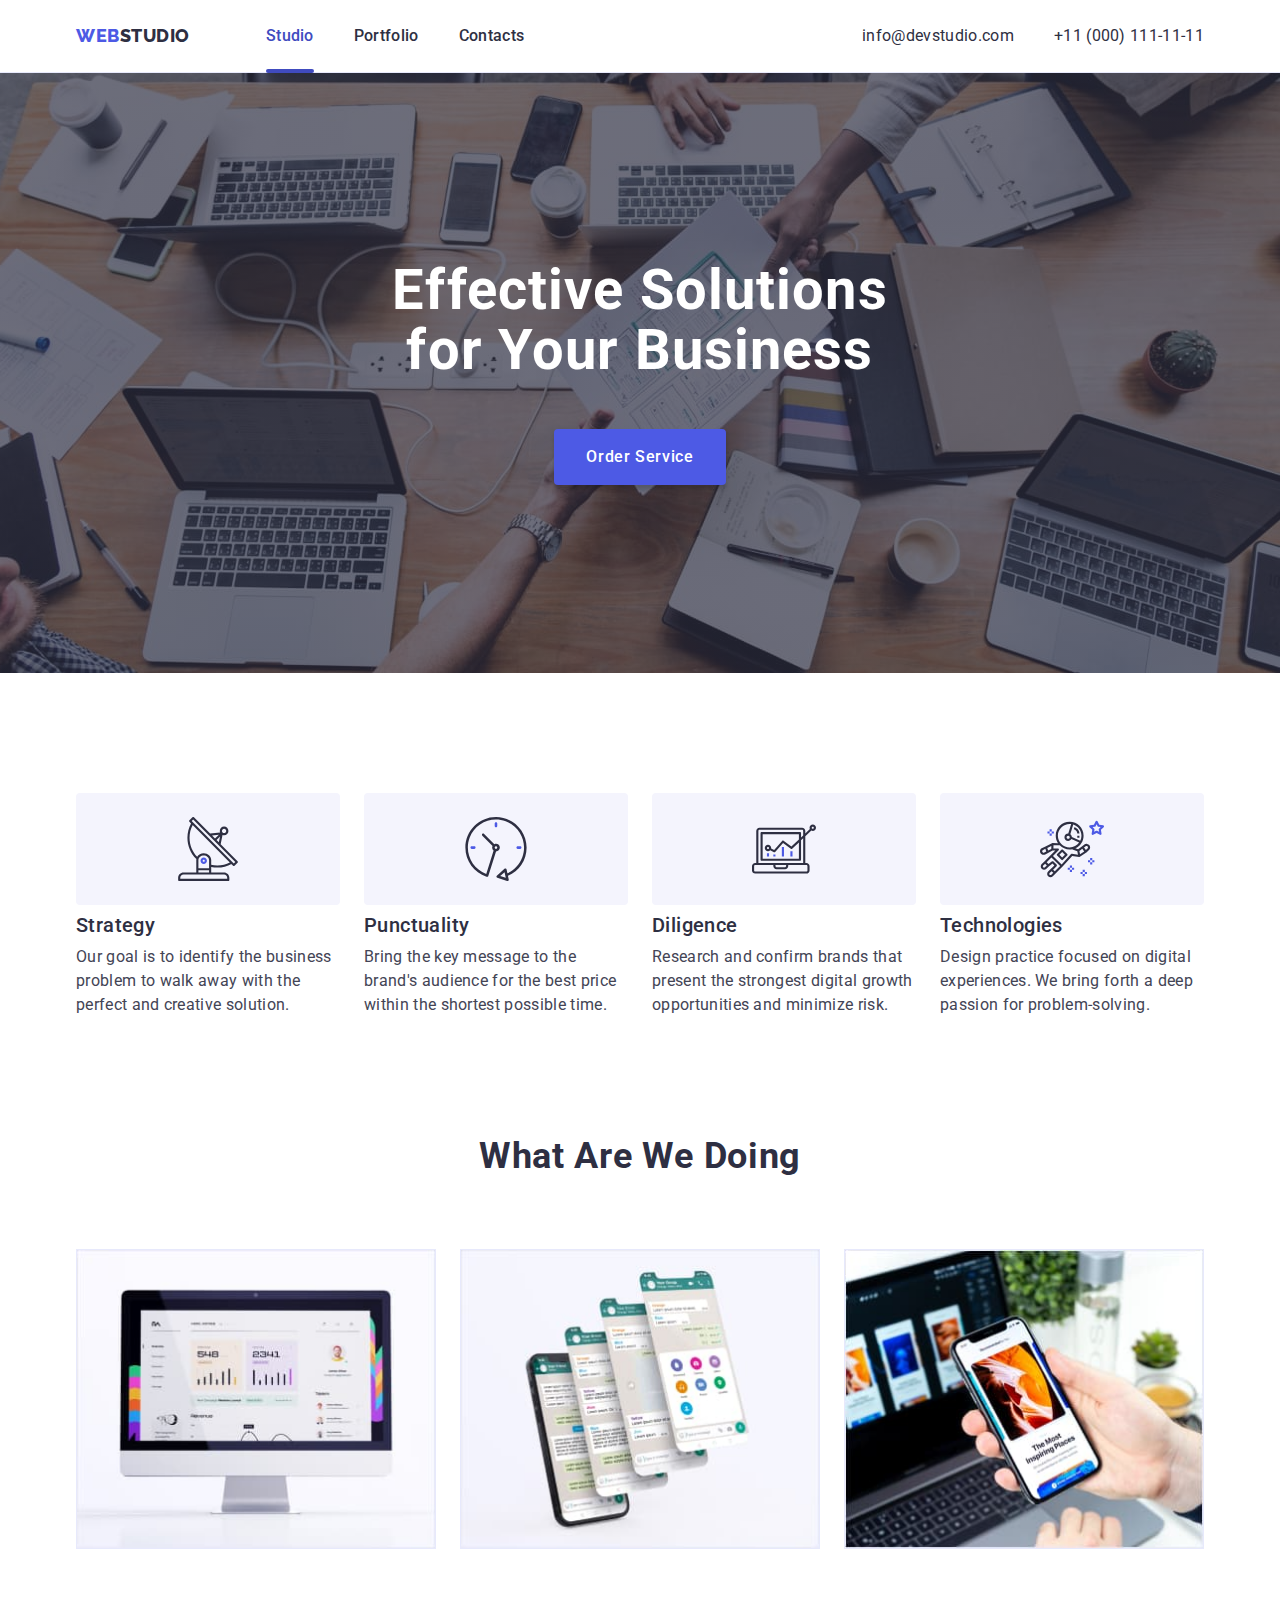
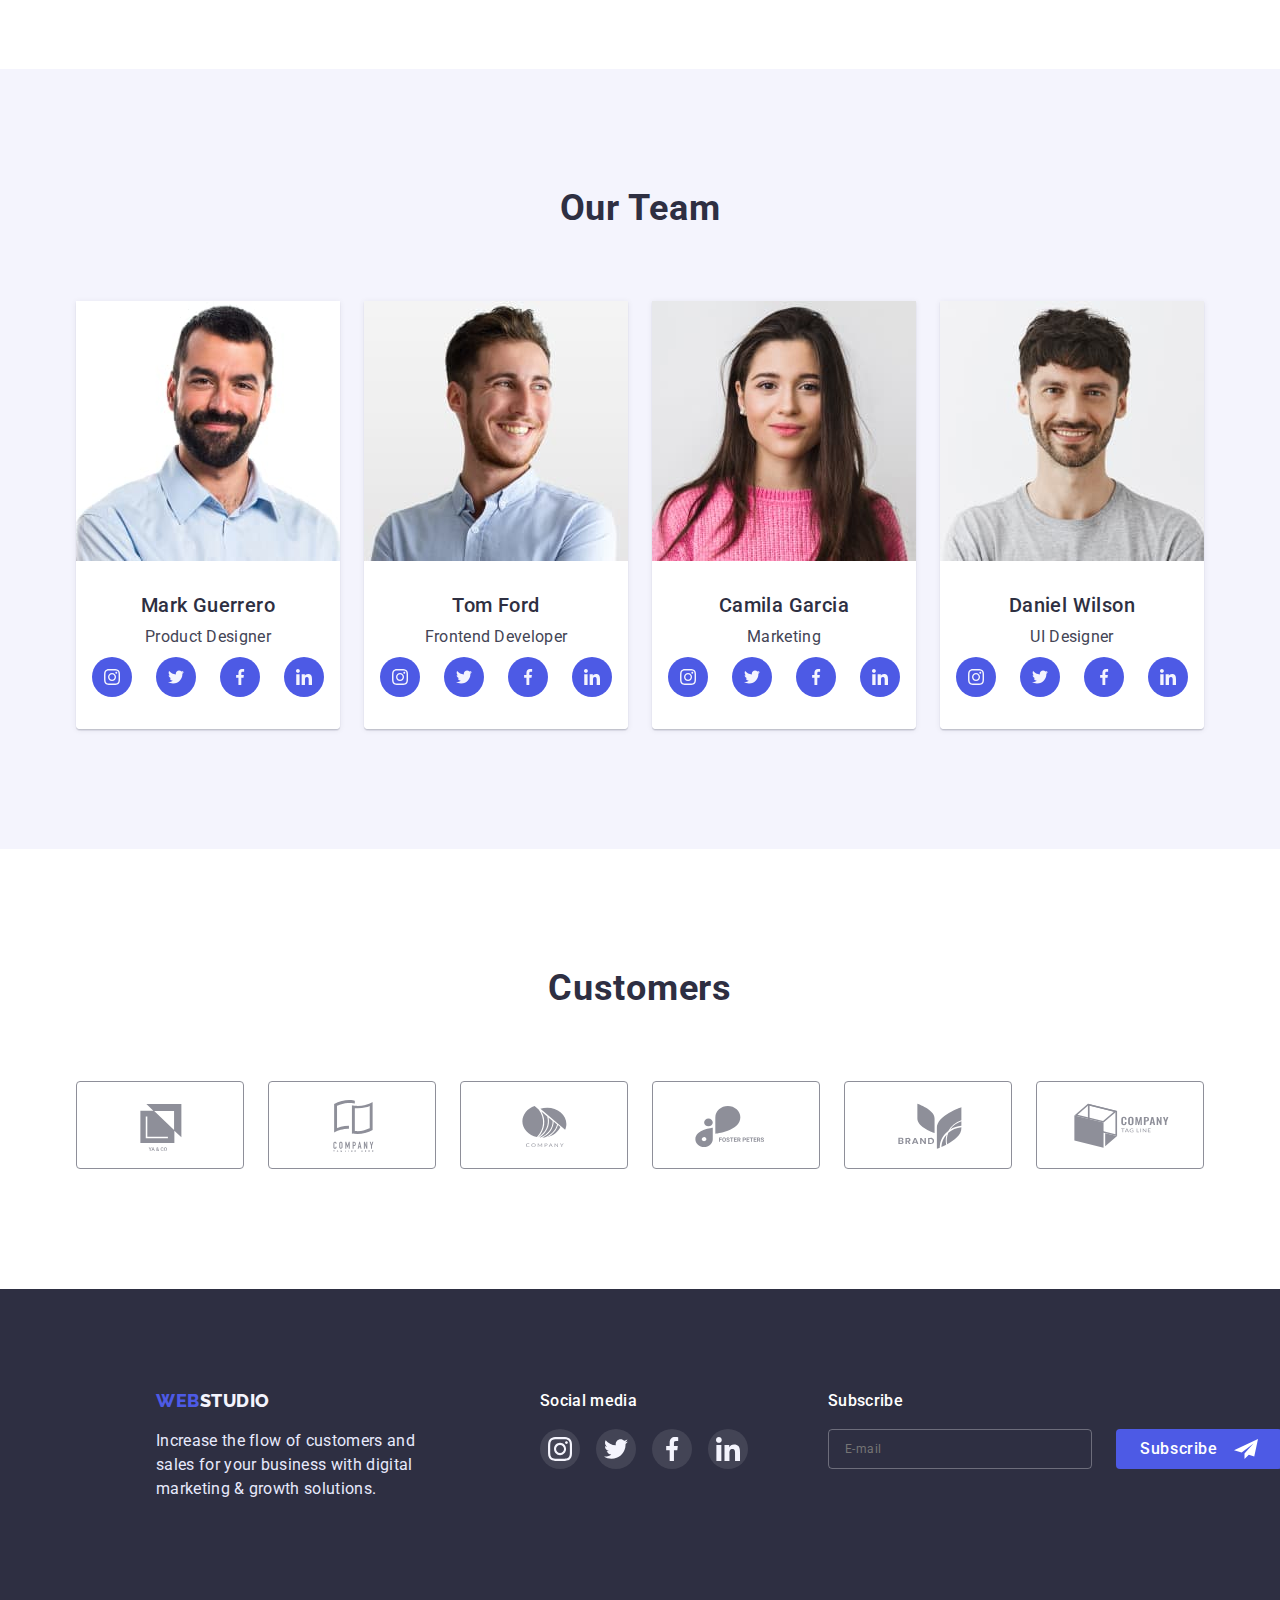
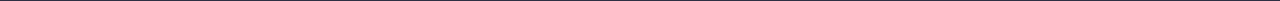
==== commit 9532d3d8: "Модуль 6_Форми_Виправлення" ====
--- a/index.html
+++ b/index.html
@@ -71,10 +71,11 @@
             <h2 class="modal-title">
               Leave your contacts and we will call you back
             </h2>
-            <svg class="button-close" width="24" height="24" data-modal-close>
-              <use href="./images/symbol-defs.svg#icon-close"></use>
-            </svg>
-
+            <button class="button-modal-close">
+              <svg class="button-close" width="8" height="8" data-modal-close>
+                <use href="./images/symbol-defs.svg#icon-close"></use>
+              </svg>
+            </button>
             <form class="modal-form">
               <label class="modal-label">
                 <p class="user-name form-text">Name</p>
@@ -103,7 +104,7 @@
                   <input type="email" name="user_email" required />
                 </div>
               </label>
-              <label class="label-comment">
+              <label class="modal-label label-comment">
                 <p class="user-comment form-text">Comment</p>
                 <textarea
                   class="text-comment"
@@ -496,7 +497,7 @@
           </p>
         </div>
         <div class="social">
-          <h2 class="social-title">Social media</h2>
+          <h3 class="social-title">Social media</h3>
           <ul class="social-list">
             <li class="social-li">
               <a href="#" class="social-link">
@@ -530,21 +531,23 @@
         </div>
         <div class="footer-form">
           <form class="form-sub">
-            <h2 class="form-title">Subscribe</h2>
-            <label class="label-sub">
-              <input
-                type="email"
-                name="email"
-                autocomplete="on"
-                placeholder="E-mail"
-              />
-            </label>
-            <button class="button-sub" type="submit">
-              <span class="button-sub-text">Subscribe</span>
-              <svg class="button-icon" width="24" height="24">
-                <use href="./images/symbol-defs.svg#icon-subscribe"></use>
-              </svg>
-            </button>
+            <h3 class="form-title">Subscribe</h3>
+            <div class="form-block">
+              <label class="label-sub">
+                <input
+                  type="email"
+                  name="email"
+                  autocomplete="on"
+                  placeholder="E-mail"
+                />
+              </label>
+              <button class="button-sub" type="submit">
+                <span class="button-sub-text">Subscribe</span>
+                <svg class="button-icon" width="24" height="24">
+                  <use href="./images/symbol-defs.svg#icon-subscribe"></use>
+                </svg>
+              </button>
+            </div>
           </form>
         </div>
       </div>
--- a/css/styles.css
+++ b/css/styles.css
@@ -299,7 +299,7 @@
   left: 50%;
 
   width: 408px;
-  padding: 24px;
+  padding: 72px 24px 24px 24px;
   background-color: var(--modal-window-background);
   box-shadow: var(--modal-box-shadow);
   border-radius: 4px;
@@ -313,27 +313,41 @@
   text-align: center;
   letter-spacing: 0.02em;
   color: var(--title-text-color);
-  margin-top: 48px;
-}
-.button-close {
+  margin-bottom: 14px;
+}
+
+.button-modal-close {
   position: absolute;
+  display: flex;
+  justify-content: center;
+  align-items: center;
   top: 24px;
   right: 24px;
+  height: 24px;
+  width: 24px;
   cursor: pointer;
-  fill: var(--black-color);
   border-radius: 50%;
   border: 1px solid var(--border-icon-color);
   background-color: var(--footer-text-color);
-  transition: fill, background-color,
-    border-color 250ms cubic-bezier(0.4, 0, 0.2, 1);
-}
-
-.button-close:focus,
-.button-close:hover,
-.border-close:active {
-  fill: var(--primary-white-color);
+  transition: background-color 250ms cubic-bezier(0.4, 0, 0.2, 1);
+}
+
+.button-close {
+  fill: var(--black-color);
+
+  transition: fill 250ms cubic-bezier(0.4, 0, 0.2, 1);
+}
+
+.button-modal-close:focus,
+.button-modal-close:hover,
+.button-modal-close:active {
   background-color: var(--active-accent-color);
   border-color: var(--active-accent-color);
+}
+.button-modal-close:focus > .button-close,
+.button-modal-close:hover > .button-close,
+.button-modal-close:active > .button-close {
+  fill: var(--primary-white-color);
 }
 
 label {
@@ -344,7 +358,7 @@
   line-height: 1.16;
   letter-spacing: 0.01em;
   color: var(--border-icon-color);
-  margin: 8px 0 4px 0;
+  margin-bottom: 4px;
 }
 .position-icon {
   position: relative;
@@ -352,7 +366,9 @@
 .user-name {
   line-height: 1.33;
   letter-spacing: 0.04em;
-  margin-top: 14px;
+}
+.modal-label + .modal-label {
+  margin-top: 8px;
 }
 .modal-label input {
   font-family: inherit;
@@ -687,6 +703,7 @@
 .logo-text {
   color: var(--accent-color);
 }
+
 .footer-logo {
   font-family: "Raleway";
   font-weight: 800;
@@ -695,13 +712,13 @@
   letter-spacing: 0.03em;
   text-transform: uppercase;
   color: var(--background-button-color);
+  margin-bottom: 16px;
 }
 
 .footer-text {
   line-height: 1.5;
   letter-spacing: 0.02em;
   color: var(--footer-text-color);
-
   margin-top: 16px;
   width: 264px;
 }
@@ -711,13 +728,13 @@
   list-style: none;
 
   gap: 16px;
-  margin-top: 16px;
 }
 .social-title {
   font-weight: 500;
   font-size: 16px;
   line-height: 1.5;
   letter-spacing: 0.02em;
+  margin-bottom: 16px;
   color: var(--primary-white-color);
 }
 .social-link {
@@ -745,12 +762,16 @@
   font-size: 16px;
   line-height: 1.5;
   letter-spacing: 0.02em;
+  margin-bottom: 16px;
 
   color: var(--primary-white-color);
 }
-.label-sub {
+.form-block {
+  display: flex;
+}
+/* .label-sub {
   display: inline-block;
-}
+} */
 .form-sub input {
   font-family: inherit;
   font-size: 12px;
@@ -761,7 +782,7 @@
   filter: drop-shadow var(--button-shadow);
   border-radius: 4px;
   padding: 0 16px 0 16px;
-  margin-top: 16px;
+
   height: 40px;
   width: 264px;
   background-color: transparent;
@@ -782,12 +803,12 @@
   color: var(--placeholder-color-text);
 }
 .button-sub {
-  display: inline-flex;
+  display: flex;
   padding: 8px 24px;
   border-radius: 4px;
   border: 0;
   cursor: pointer;
-  margin-left: 22px;
+  margin-left: 24px;
   background-color: var(--accent-color);
   transition: background-color 250ms cubic-bezier(0.4, 0, 0.2, 1);
 }
